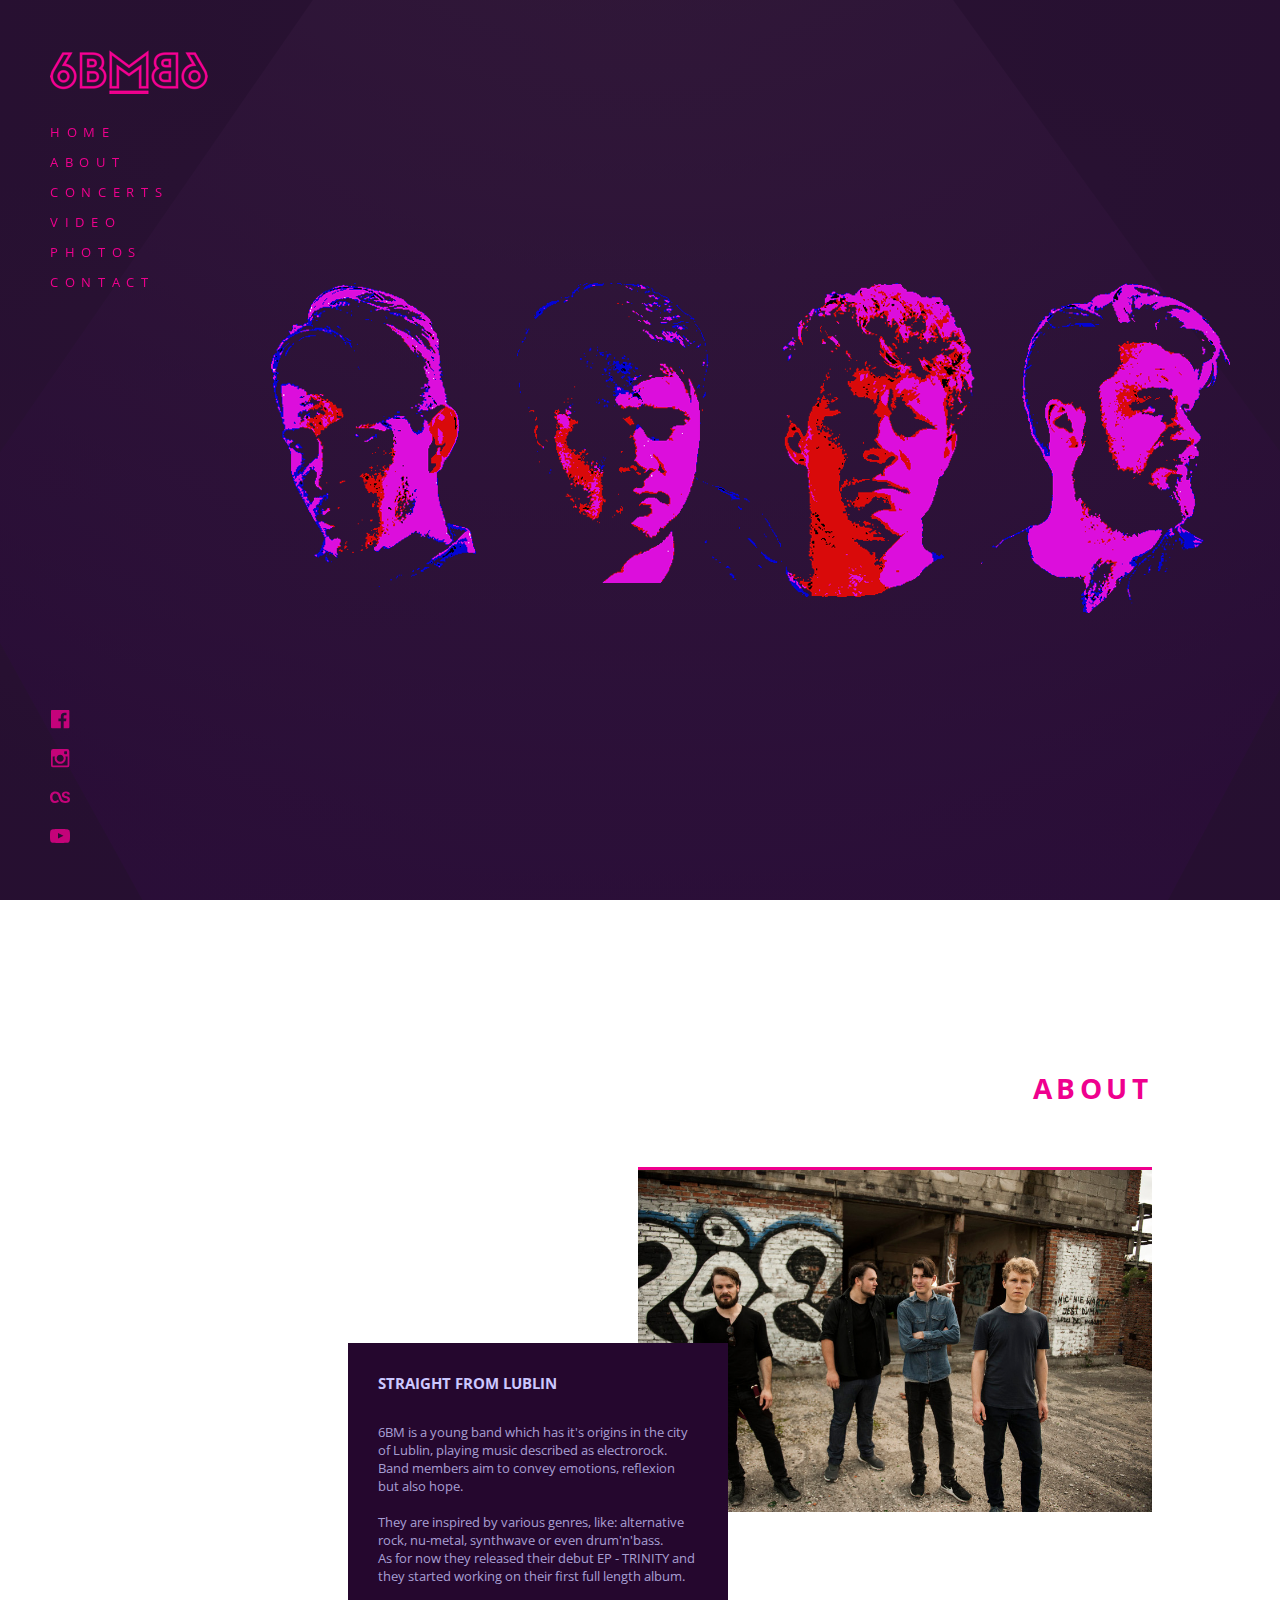
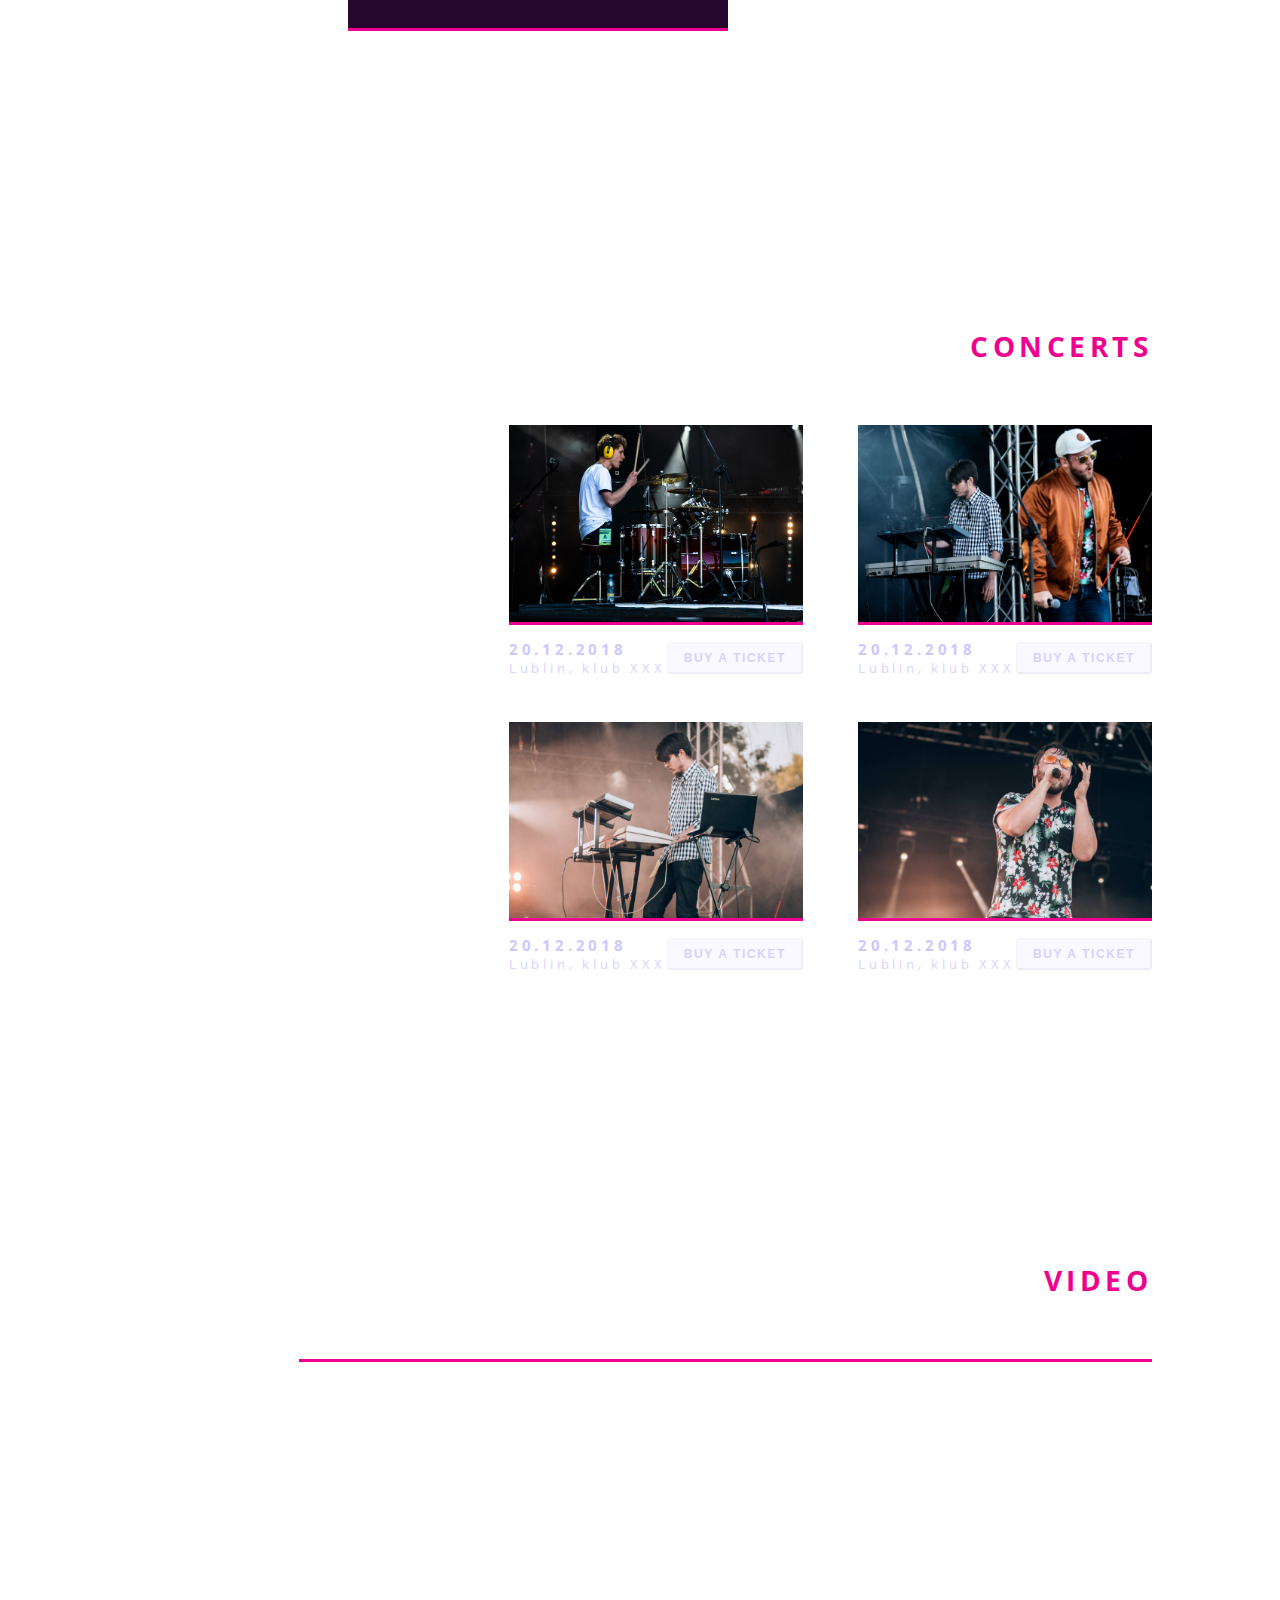
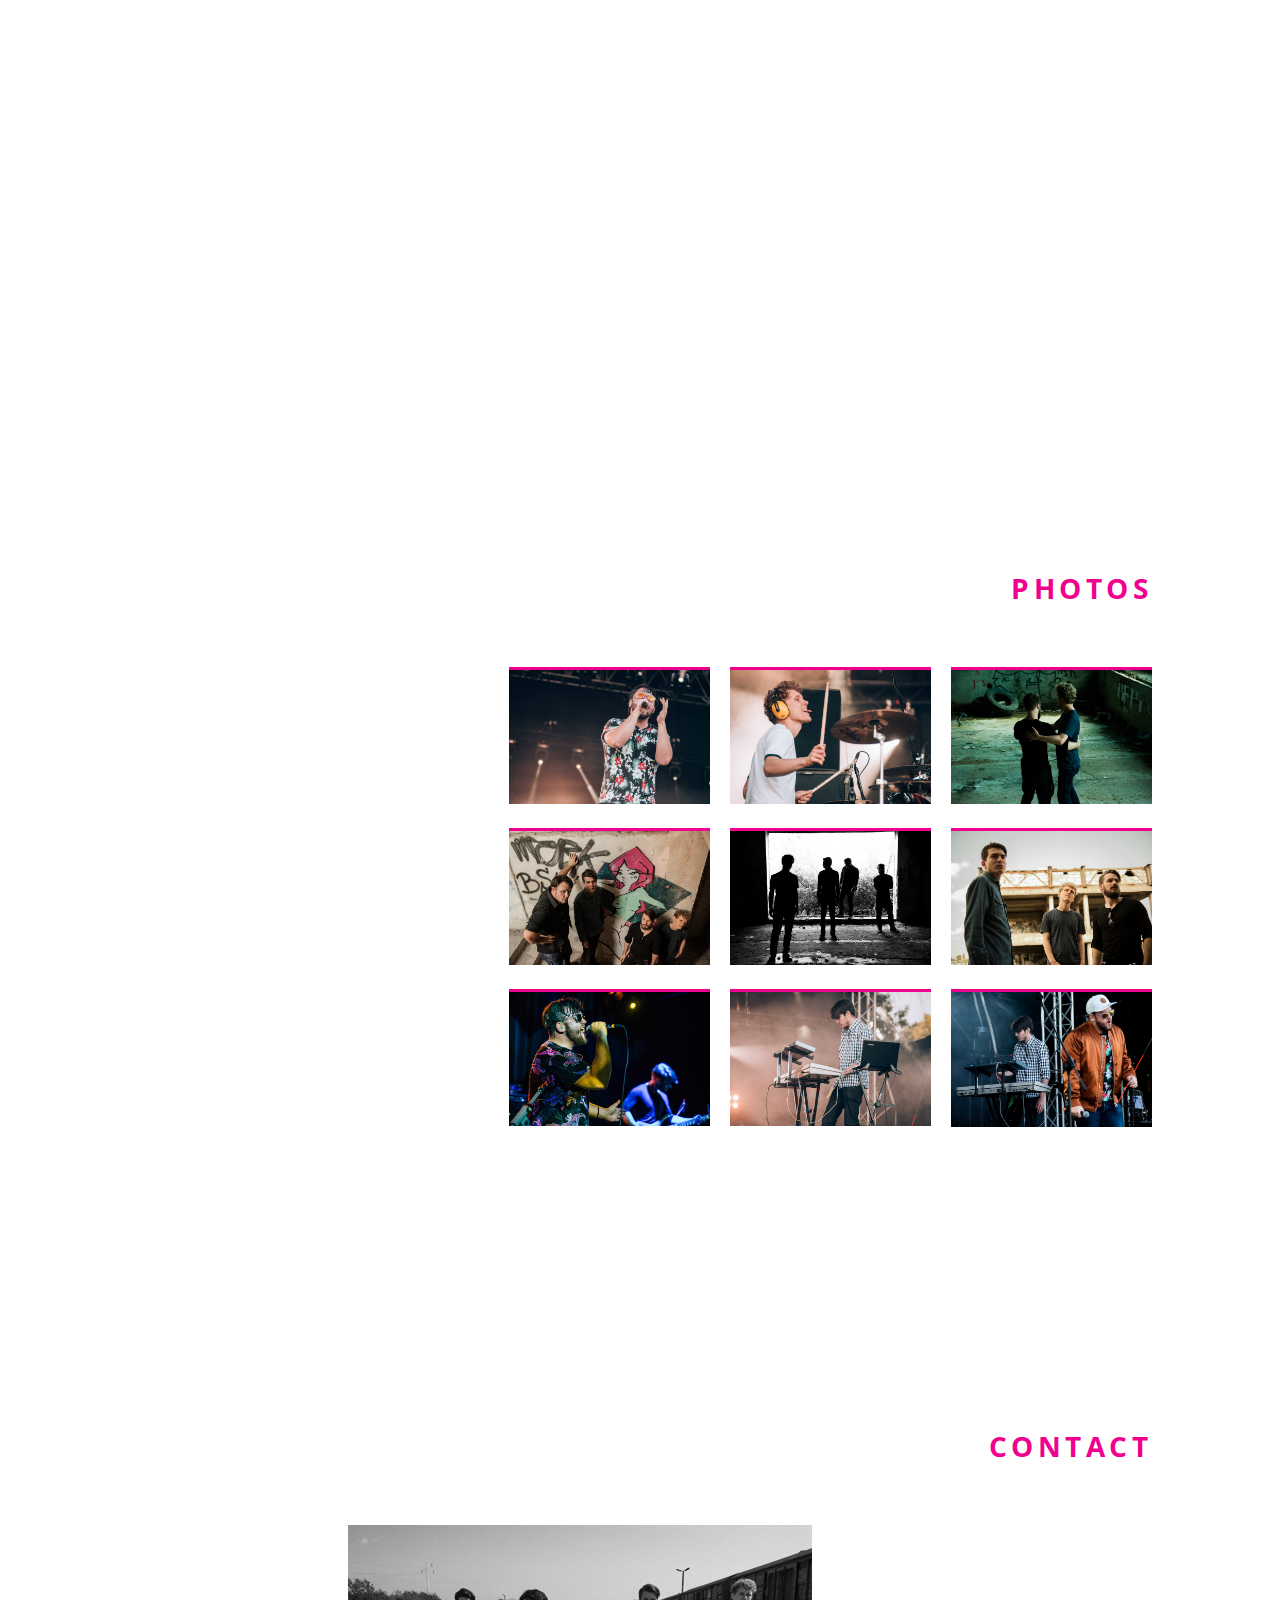
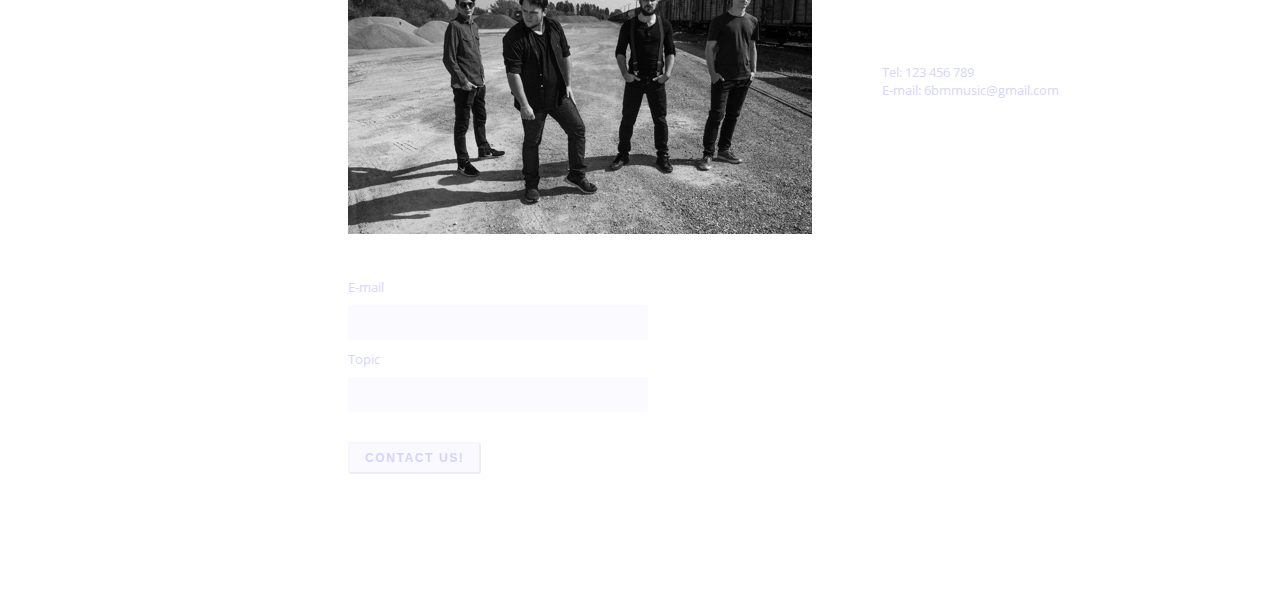
==== zadanie2/index.html @ facc5d97 "download example solution of task1" ====
<!DOCTYPE html>
<html lang="en">

<head>
    <title>6BM Band Official Website</title>
    <link rel="stylesheet" type="text/css" href="./style.css" />
    <link href="https://fonts.googleapis.com/css?family=Open+Sans:400,600,700" rel="stylesheet">
</head>

<body>
    <header class="page-header">
        <h1 class="page-brand">
            <img src="./images/logo.png" alt="6BM logo" />
        </h1>
        <nav class="page-navigation">
            <ul class="page-navigation__items">
                <li class="page-navigation__item">
                    <a class="page-navigation__link" href="#home">Home</a>
                </li>
                <li class="page-navigation__item">
                    <a class="page-navigation__link" href="#about">About</a>
                </li>
                <li class="page-navigation__item">
                    <a class="page-navigation__link" href="#concerts">Concerts</a>
                </li>
                <li class="page-navigation__item">
                    <a class="page-navigation__link" href="#video">Video</a>
                </li>
                <li class="page-navigation__item">
                    <a class="page-navigation__link" href="#photos">Photos</a>
                </li>
                <li class="page-navigation__item">
                    <a class="page-navigation__link" href="#contact">Contact</a>
                </li>
            </ul>
        </nav>
    </header>
    <main class="page-content">
        <section id="home" class="content-section home-section">
            <!--
                    ZAGADNIENIE PONADPROGRAMOWE

                    Nagłówek 'Home' nie jest pokazany na projekcie graficznym, ale dobrą praktyką
                    jest umieszczanie nagłówków przy każdej głównej sekcji strony.
                    Pozwoli to na użytkownikom czytników ekranowych (np. osobom niewidomym lub niedowidzącym)
                    na zorientowanie się w strukturze naszej strony.
                    A żeby zachować wygląd strony adekwatny do projektu graficznego,
                    można utworzyć pomocniczą klasę CSS (np. 'screen-reader-only'),
                    która będzie ukrywała dany element dla standardowego użytkownika.

                    Należy jednak pamiętać, że ukrywanie elementów strony może obniżyć ranking
                    pozycjonowania twojej strony (SEO) i powinniśmy starać się umieszczać elementy nagłówkowe
                    w projekcie graficznym.
                    Dlatego też trzeba świadomie stosować to rozwiązanie i jeśli bardziej zależy nam na
                    pozycjonowaniu niż dostępności, wtedy możemy użyć więcej niż jeden znacznik <h1> i
                    używać go jako głównego nagłówka danych sekcji (w przypadku naszego projektu <h2>
                    zamienilibyśmy na <h1>, a <h3> na <h2>).
                -->
            <h2 class="content-section__header screen-reader-only">Home</h2>
            <ul class="band-members">
                <li class="band-members__item">
                    <img class="band-members__image" src="./images/band-member01.png"
                        alt="Image of stylized keyboard player's face" />
                    <p class="band-members__name">Kamil Zgondek</p>
                    <p class="band-members__desc">Keyboard</p>
                </li>
                <li class="band-members__item">
                    <img class="band-members__image" src="./images/band-member02.png"
                        alt="Image of stylized vocalist's face" />
                    <p class="band-members__name">Łukasz Furman</p>
                    <p class="band-members__desc">Vocals</p>
                </li>
                <li class="band-members__item">
                    <img class="band-members__image" src="./images/band-member03.png"
                        alt="Image of stylized drummer's face" />
                    <p class="band-members__name">Kamil Majewski</p>
                    <p class="band-members__desc">Drums</p>
                </li>
                <li class="band-members__item">
                    <img class="band-members__image" src="./images/band-member04.png"
                        alt="Image of stylized bassist's face" />
                    <p class="band-members__name">Daniel Cajzer</p>
                    <p class="band-members__desc">Bass guitar</p>
                </li>
            </ul>

        </section>
        <section id="about" class="content-section">
            <h2 class="content-section__header">About</h2>
            <div class="about">
                <img class="about__image" src="./images/band01.jpg"
                    alt="Image of band members standing at the construction site" />
                <div class="about__desc">
                    <h3 class="about__desc-header">Straight from Lublin</h3>
                    <p class="about__desc-content">
                        6BM is a young band which has it's origins in the city of Lublin, playing music described as
                        electrorock.<br />
                        Band members aim to convey emotions, reflexion but also hope.<br /><br />
                        They are inspired by various genres, like: alternative rock, nu-metal, synthwave or even
                        drum'n'bass.<br />
                        As for now they released their debut EP - TRINITY and they started working on their first full
                        length album.
                    </p>
                </div>
            </div>
        </section>
        <section id="concerts" class="content-section">
            <h2 class="content-section__header">Concerts</h2>
            <div class="concerts">
                <article class="concerts__item">
                    <img class="concerts__image" src="./images/band02_WiechnikMarcin.jpg"
                        alt="Image of band drummer during a concert" />
                    <header class="concerts__info">
                        <div class="concerts__info-base">
                            <p class="concerts__date">20.12.2018</p>
                            <p class="concerts__location">Lublin, klub XXX</p>
                        </div>
                        <button class="button">Buy a ticket</button>
                    </header>
                </article>
                <article class="concerts__item">
                    <img class="concerts__image" src="./images/band03_WiechnikMarcin.jpg"
                        alt="Image of band vocalist and keyboard player during a concert" />
                    <header class="concerts__info">
                        <div class="concerts__info-base">
                            <p class="concerts__date">20.12.2018</p>
                            <p class="concerts__location">Lublin, klub XXX</p>
                        </div>
                        <button class="button">Buy a ticket</button>
                    </header>
                </article>
                <article class="concerts__item">
                    <img class="concerts__image" src="./images/band04_JakubBodys.jpg"
                        alt="Image of band keyboard player during a concert" />
                    <header class="concerts__info">
                        <div class="concerts__info-base">
                            <p class="concerts__date">20.12.2018</p>
                            <p class="concerts__location">Lublin, klub XXX</p>
                        </div>
                        <button class="button">Buy a ticket</button>
                    </header>
                </article>
                <article class="concerts__item">
                    <img class="concerts__image" src="./images/band05_JakubBodys.jpg"
                        alt="Image of band vocalist during a concert" />
                    <header class="concerts__info">
                        <div class="concerts__info-base">
                            <p class="concerts__date">20.12.2018</p>
                            <p class="concerts__location">Lublin, klub XXX</p>
                        </div>
                        <button class="button">Buy a ticket</button>
                    </header>
                </article>
            </div>
        </section>
        <section id="video" class="content-section">
            <h2 class="content-section__header">Video</h2>
            <iframe class="embedded-video" width="853" height="480"
                src="https://www.youtube.com/embed/AstRXh-vKNI?rel=0" frameborder="0" allow="autoplay; encrypted-media"
                allowfullscreen></iframe>
        </section>
        <section id="photos" class="content-section">
            <h2 class="content-section__header">Photos</h2>
            <ul class="gallery">
                <li class="gallery__item">
                    <img class="gallery__image" src="./images/band05_JakubBodys.jpg"
                        alt="Image of band vocalist during a concert" />
                </li>
                <li class="gallery__item">
                    <img class="gallery__image" src="./images/band06_JakubBodys.jpg"
                        alt="Image of band drummer during a concert" />
                </li>
                <li class="gallery__item">
                    <img class="gallery__image" src="./images/band07.jpg"
                        alt="Image of band members at the construction site" />
                </li>
                <li class="gallery__item">
                    <img class="gallery__image" src="./images/band08.jpg"
                        alt="Image of band members posing against the wall with graffiti" />
                </li>
                <li class="gallery__item">
                    <img class="gallery__image" src="./images/band09.jpg"
                        alt="Image of band members standing in the shadows" />
                </li>
                <li class="gallery__item">
                    <img class="gallery__image" src="./images/band10.jpg"
                        alt="Image of band members standing at the construction site" />
                </li>
                <li class="gallery__item">
                    <img class="gallery__image" src="./images/band11.jpg"
                        alt="Image of band vocalist during a concert" />
                </li>
                <li class="gallery__item">
                    <img class="gallery__image" src="./images/band04_JakubBodys.jpg"
                        alt="Image of band keyboard player during a concert" />
                </li>
                <li class="gallery__item">
                    <img class="gallery__image" src="./images/band03_WiechnikMarcin.jpg"
                        alt="Image of band vocalist and keyboard player during a concert" />
                </li>
            </ul>
        </section>
        <section id="contact" class="content-section">
            <h2 class="content-section__header">Contact</h2>
            <div class="contact">
                <div class="contact__item">
                    <img class="contact__img" src="./images/band12.jpg"
                        alt="Image of band members posing next to a train" />
                </div>
                <address class="contact__address">
                    Tel: 123 456 789<br />
                    E-mail: 6bmmusic@gmail.com
                </address>
                <form class="contact__form form">
                    <div class="form__field">
                        <label class="form__label" for="email">E-mail</label>
                        <input class="form__input" type="email" name="email" id="email" required />
                    </div>
                    <div class="form__field">
                        <label class="form__label" for="topic">Topic</label>
                        <input class="form__input" type="text" name="topic" id="topic" required />
                    </div>
                    <button class="button button--contact" type="submit">Contact us!</button>
                </form>
            </div>
        </section>
    </main>
    <footer class="page-footer">
        <!--
                ZAGADNIENIE PONADPROGRAMOWE

                Podobnie jak wyżej, nagłówek jest utworzony dla użytku czytników ekranowych.
            -->
        <h2 class="screen-reader-only">Social media links</h2>
        <ul class="social-links">
            <li class="social-links__item">
                <a class="social-links__link" href="https://www.facebook.com/6BMband/">
                    <img class="social-links__img" src="./images/fb.svg" alt="Facebook" />
                </a>
            </li>
            <li class="social-links__item">
                <a class="social-links__link" href="https://www.instagram.com/6bmband/">
                    <img class="social-links__img" src="./images/insta.svg" alt="Instagram" />
                </a>
            </li>
            <li class="social-links__item">
                <a class="social-links__link" href="http://last.fm/">
                    <img class="social-links__img" src="./images/last.svg" alt="Last.fm" />
                </a>
            </li>
            <li class="social-links__item">
                <a class="social-links__link" href="https://www.youtube.com/channel/UCDqm0F_UFieDt_C4TRPbepQ">
                    <img class="social-links__img" src="./images/yout.svg" alt="Youtube" />
                </a>
            </li>
        </ul>
    </footer>
</body>

</html>
---- zadanie2/style.css ----
/*
Przeglądarki internetowe nadają znacznikom HTML wartości początkowe,
które się różnią w zależności od producenta (np. Chrome, Firefox, Opera, Internet Explorer, Microsoft Edge).
Dlatego popularną praktyką jest tworzenie tzw. resetów,
czyli plików CSS zawierających reguły, które nadpisują te wartości,
aby były one jednolite niezalenie od przeglądarki.

Więcej na ten temat: https://cssreset.com/what-is-a-css-reset/
*/

* {
    box-sizing: border-box;
}

body {
    margin: 0;
    padding: 0;
    /*
    "background-image" - ustawiamy obrazek z projektu graficznego jako tło całej witryny
    "background-size: cover" sprawia, że obrazek tła będzie skalowany tak, żeby wypełniać ekran w całości
        niezależnie od proporcji ekranu
    ""

    */
    background-image: url('./images/background.svg');
    /*
    */
    background-size: cover;
    background-position: center;
    background-repeat: no-repeat;
    background-attachment: fixed;
}

h1, h2, h3 {
    margin: 0;
}

ul {
    list-style: none;
    margin: 0;
    padding: 0;
}

/*
ZAGADNIENIE PONADPROGRAMOWE

Rekomendowany zestaw właściwości, które pozwalają na ukrycie tekstu w taki sposób,
że będzie niewidoczny do standardowego użytkownika, a czytniki ekranowe wciąż będą go czytać.

Więcej na ten temat: https://webaim.org/techniques/css/invisiblecontent/
*/
.screen-reader-only {
    position: absolute;
    left: -10000px;
    top: auto;
    width: 1px;
    height: 1px;
    overflow: hidden;
}

/*
######################################
TYPOGRAFIA
######################################
*/

body {
    color: rgba(204, 200, 255, 0.8);
    font-family: 'Open Sans', sans-serif;
    font-size: 13px;
    font-weight: normal;
}

a {
    color: #EF008E;
    text-decoration: none;
}

/*
######################################
PRZYCISKI
######################################
*/

.button {
    padding: 7px 15px;
    border-radius: 3px;
    background-color: rgba(204, 200, 255, 0.1);
    border-color: rgba(204, 200, 255, 0.1);

    color: rgba(204, 200, 255, 0.8);
    font-size: 12px;
    font-weight: 600;
    text-transform: uppercase;
    letter-spacing: 1.6px;
    cursor: pointer;
}

.button--contact {
    margin-top: 20px;
}

/*
######################################
FORMULARZE
######################################
*/

.form__field {
    margin-bottom: 10px;
}

.form__label {
    display: block;
    margin-bottom: 9px;
}

.form__input {
    display: block;
    height: 35px;
    width: 300px;
    padding: 10px 15px;
    border: none;
    border-radius: 4px;
    background-color: rgba(219, 216, 251, 0.1);
}

/*
######################################
GŁÓWNY LAYOUT STRONY
######################################
*/

/*
Ustawiając sekcje nagłówka i stopki w pozycji 'fixed' sprawiamy,
że niezależnie od pozycji paska przewijania elementy te będą znajdowały się
w tej samej pozycji względem okna przeglądarki.
Natomiast pozycję tę ustawiamy za pomocą parametrów 'top', 'bottom', 'right', 'left'.
*/
.page-header {
    position: fixed;
    top: 50px;
    left: 50px;
}

.page-footer {
    position: fixed;
    bottom: 50px;
    left: 50px;
}

/*
Lewy margines ustawiony na kontenerze z główną zawartością strony sprawia,
że nie będzie ona nachodzić na nagłówek i stopkę niezależnie od pozycji paska przewijania.
Na projekcie graficznym sekcja menu ma szerokość około 170px i jest oddalona od krawędzi ekranu
o 50px, więc można założyć, że 220px marginesu będzie wartością stosunkowo bezpieczną.
Z kolei spady (padding) nadane na kontener wyznaczają minimalną odległość, na jaką będzie oddalona
treść strony od otaczających ją granic kontenera (wartość "0 10%" jest
skrótem od padding-top: 0, padding-bottom: 0, padding-left: 10%, padding-right: 10%).
Więcej skrótów paddingu: https://developer.mozilla.org/en-US/docs/Web/CSS/padding
Właściwość "text-align: right" przykleja zawartość do prawej strony
(oddziałuje na elementy, które są elementami inline'owymi, np. tekst, znaczniki <a>, <span> czy elementy z nadanym stylem "display: inline-block").
*/
.page-content {
    margin-left: 220px;
    padding: 0 10%;
}

/*
######################################
NAWIGACJA
######################################
*/

.page-navigation__items {
    padding-top: 15px;
}

.page-navigation__link {
    line-height: 30px;
    text-transform: uppercase;
    letter-spacing: 6.7px;
}

/*
######################################
LINKI DO SOCIAL MEDIA
######################################
*/


.social-links__item + .social-links__item {
    margin-top: 15px;
}

.social-links__img {
    width: 20px;
    height: 20px;
}

/*
######################################
STYLE WSPÓLNE DLA WSZYSTKICH SEKCJI
######################################
*/

/*
Projekt graficzny zakłada, że każda sekcja strony będzie wypełniać całą wysokość okna przeglądarki
lub więcej, jeśli zawartość danej sekcji jest wyższa. Dlatego świetnym rozwiązaniem
będzie użycie jednostki "vh", która oznacza 1% wysokości okna przeglądarki z właściwością "min-height",
która wymusza wysokość elementu na zadaną wartość lub wyższą.

Następnie sekcje zostają zdefiniowane jako kontener flexbox (display: flex) co pozwala
na większą kontrolę nad zachowaniem elementów wewnątrz.
Zakładamy, ze każda sekcja strony ma bazową strukturę w formacie:

    <section class="content-section">
        <h2 class="content-section__header">{nagłówek sekcji}</h2>
        <div class="content-section__body">
            {zawartość sekcji}
        </div>
    </section>
*/
.content-section {
    display: flex;
    flex-direction: column;
    justify-content: center;
    align-items: flex-end;
    min-height: 100vh;
}

.content-section__header {
    margin-bottom: 60px;
    color: #EF008E;
    font-size: 28px;
    font-weight: bold;
    letter-spacing: 4.5px;
    text-transform: uppercase;
}

.content-section__body {
    flex-grow: 1;
}

/*
######################################
SEKCJA "HOME"
######################################
*/

.content-section.home-section {
    align-items: center;
}

.band-members {
    display: flex;
    flex-direction: row;
    align-items: center;
}

/*
Tymczasowo ukrywamy tę sekcję, zajmiemy się nią na następnych zajęciach.
*/
.band-members__name,
.band-members__desc {
    display: none;
}

/*
######################################
SEKCJA "ABOUT"
######################################
*/

/*
Żeby ustawić opis zespołu w rogu zdjęcia, można zastosować popularną sztuczkę z pozycjonowaniem.
Wykorzystuje ona właściwość elementów z "position: absolute", których położenie jest ustalane
względem najbliższego mu rodzica, który jest pozycjonowany (ma ustawione "position" na inne
niż "static", czyli "absolute", "relative", "fixed" lub "sticky").

Dlatego gdy na jego rodzica "about" ustawimy "position: relative" (które bez parametrów
dodatkowych top, left, bottom, right, nic nie zmienia w jego pozycji), to zawarty w nim
element "about__desc" ustawia się absolutnie względem niego.

Gdy dodamy wartości "left: -290px" i "bottom: -115px", wtedy "about__desc" będzie wystawać
z lewego dolnego rogu "about" dokładnie o te odległości.

Natomiast aby nie dopuścić do sytuacji, że wystający "about__desc" nachodził
na sąsiadujące sekcje na stronie, nadajemy "about" marginesy adekwatne do odległości
podane przy pozycjonowaniu "about_desc".
*/
.about {
    position: relative;
    margin-left: 290px;
    margin-bottom: 115px;
}

.about__image {
    max-width: 100%;
    border-top: 3px solid #EF008E;
}

.about__desc-header {
    margin-bottom: 30px;
    color: #CCC8FF;
    font-size: 15px;
    font-weight: bold;
    text-transform: uppercase;
}

.about__desc {
    position: absolute;
    left: -290px;
    bottom: -115px;
    width: 380px;
    padding: 30px;
    background-color: #25072e;
    border-bottom: 3px solid #EF008E;
}

/*
######################################
SEKCJA "CONCERTS"
######################################
*/

.concerts {
    width: 80%;
    display: grid;
    grid-template-columns: repeat(2, 1fr);
    column-gap: 55px;
    row-gap: 45px;
}

.concerts__image {
    max-width: 100%;
    border-bottom: 3px solid #EF008E;
}

.concerts__info {
    display: flex;
    flex-direction: row;
    align-items: center;
    padding-top: 10px;
}

.concerts__info-base {
    flex-grow: 1;
}

.concerts__date {
    margin: 0;
    color: #CCC8FF;
    font-size: 15px;
    font-weight: bold;
    text-transform: uppercase;
    letter-spacing: 3.8px;
}

.concerts__location {
    margin: 0;
    letter-spacing: 3.8px;
}

/*
######################################
SEKCJA "VIDEO"
######################################
*/

.embedded-video {
    border-top: 3px solid #EF008E;
}

/*
######################################
SEKCJA "PHOTOS"
######################################
*/

.gallery {
    width: 80%;
    display: grid;
    grid-template-columns: repeat(3, 1fr);
    gap: 20px;
}

.gallery__image {
    max-width: 100%;
    border-top: 3px solid #EF008E;
}

/*
######################################
SEKCJA "CONTACT"
######################################
*/

.contact {
    display: flex;
    flex-direction: row;
    flex-wrap: wrap;
    align-items: center;
}

.contact__img {
    max-width: 100%;
}

.contact__address {
    padding: 70px;
    font-style: normal;
}

.contact__form {
    flex-basis: 50%;
    padding-top: 40px;
}
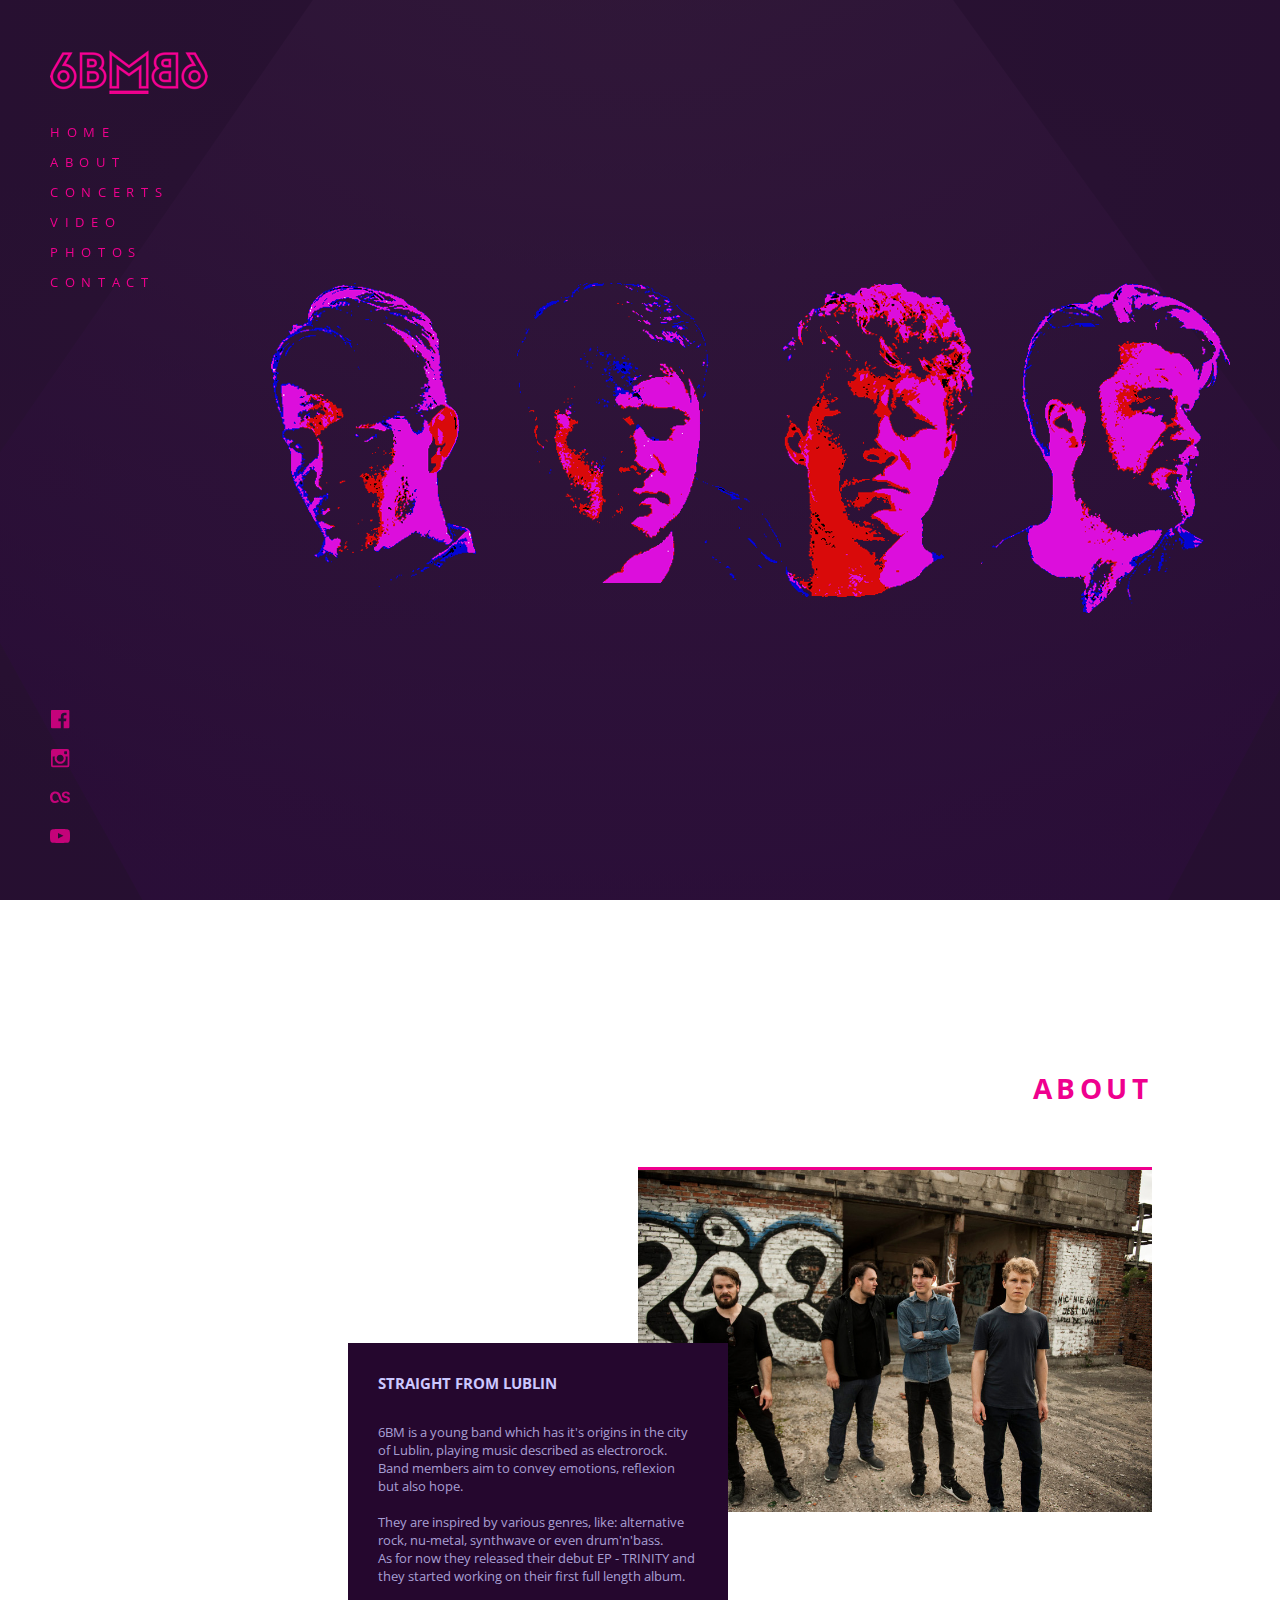
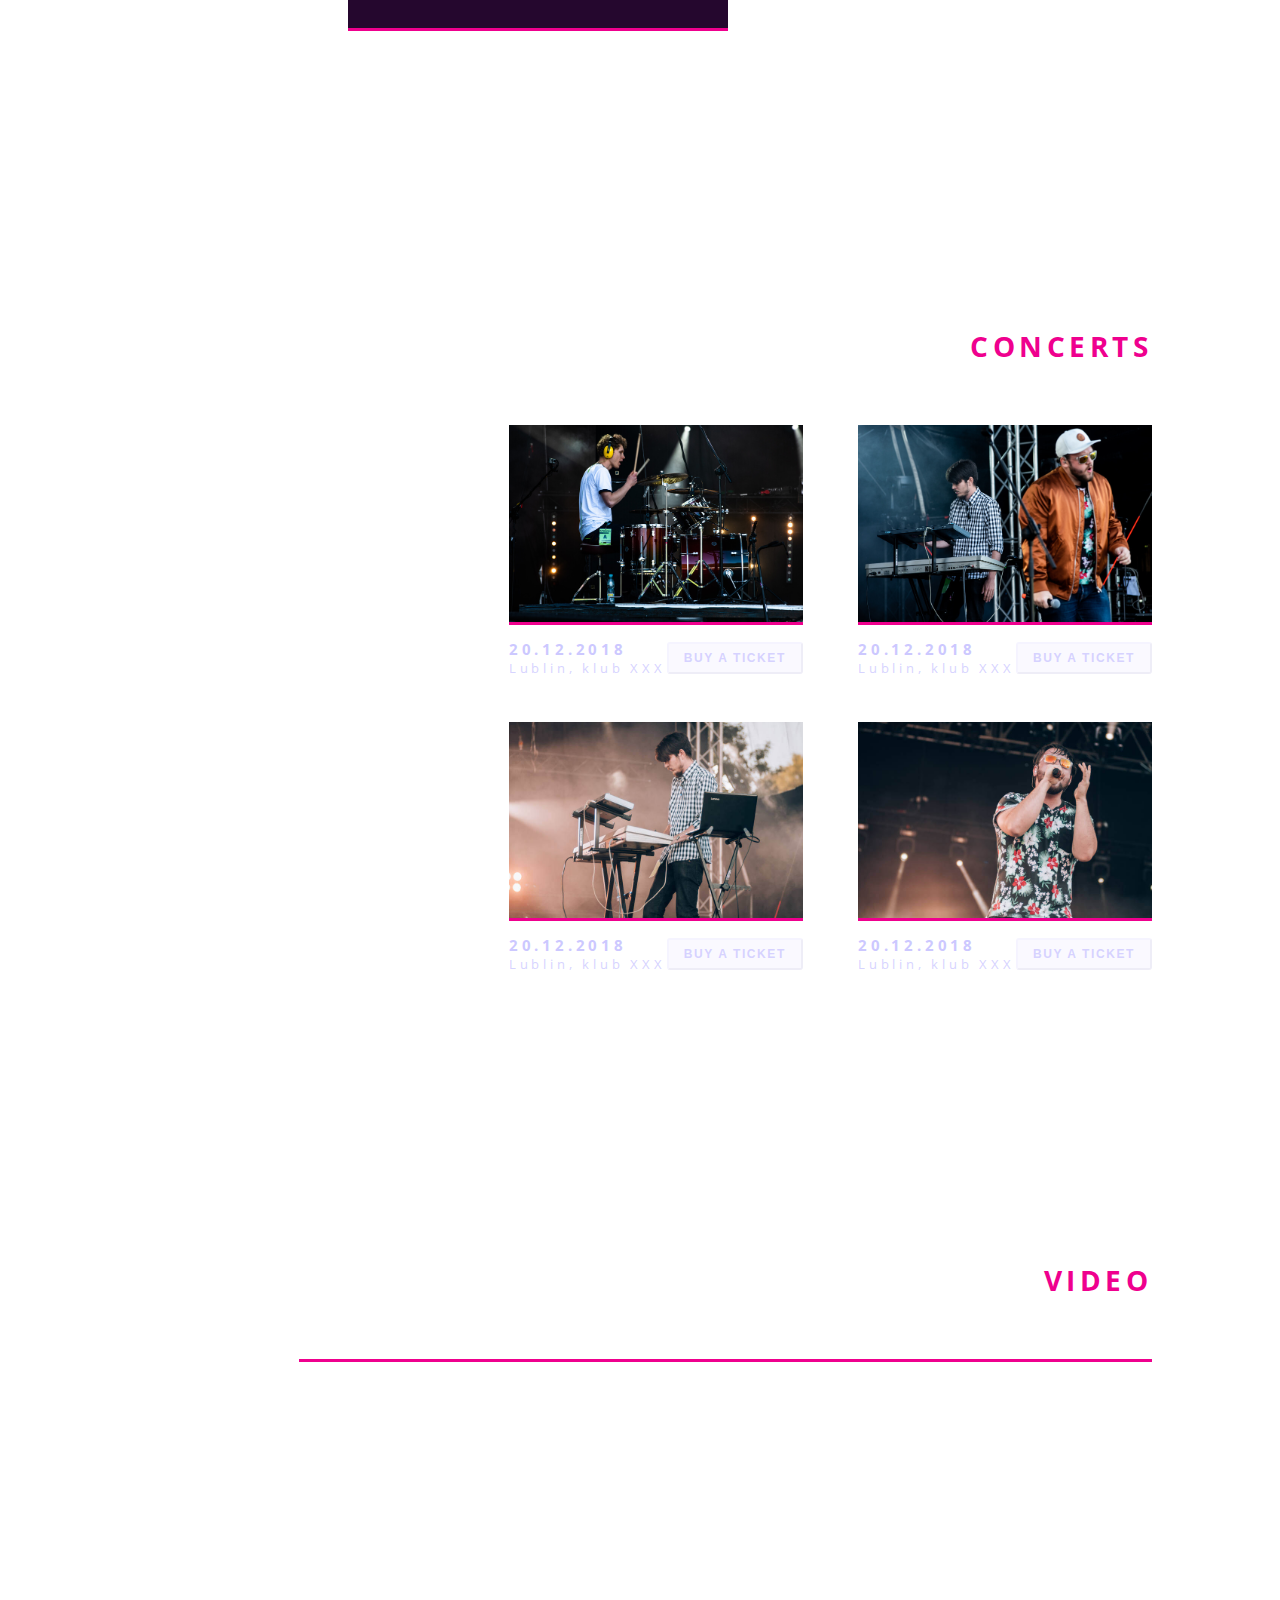
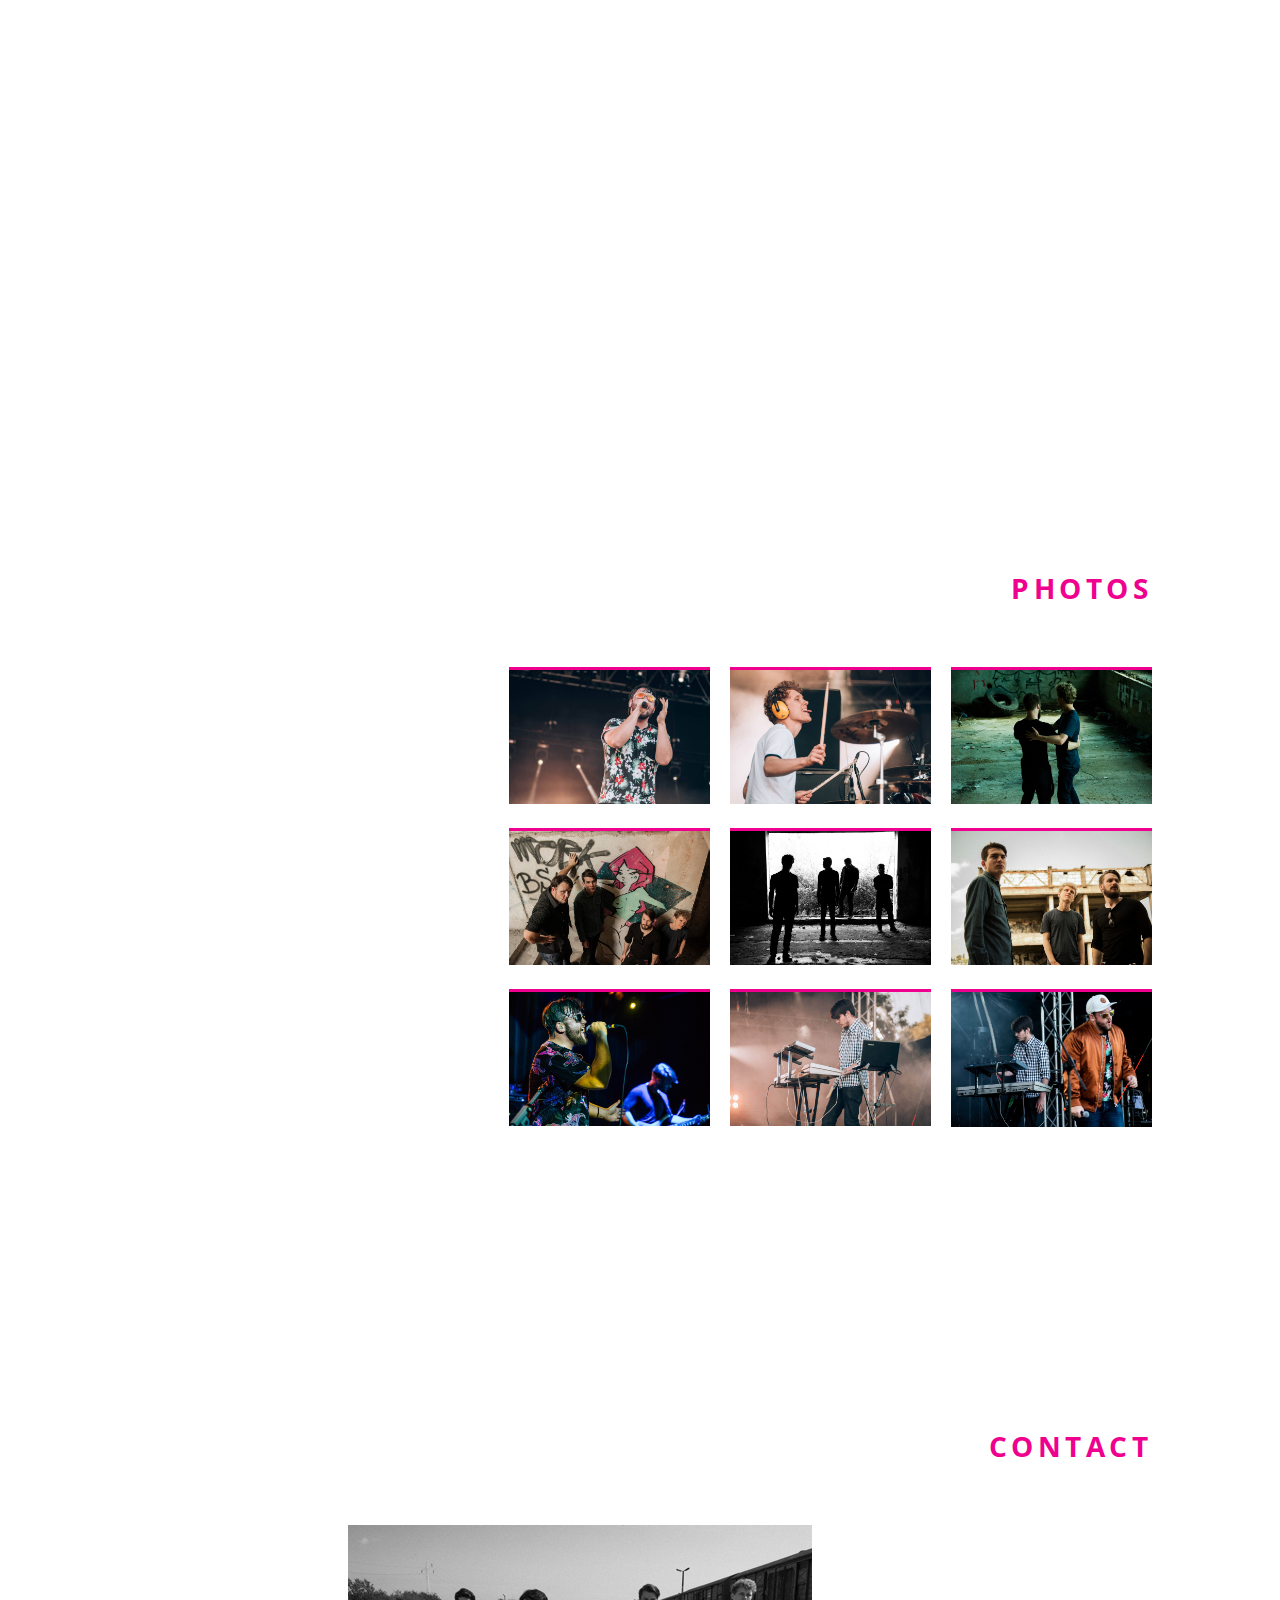
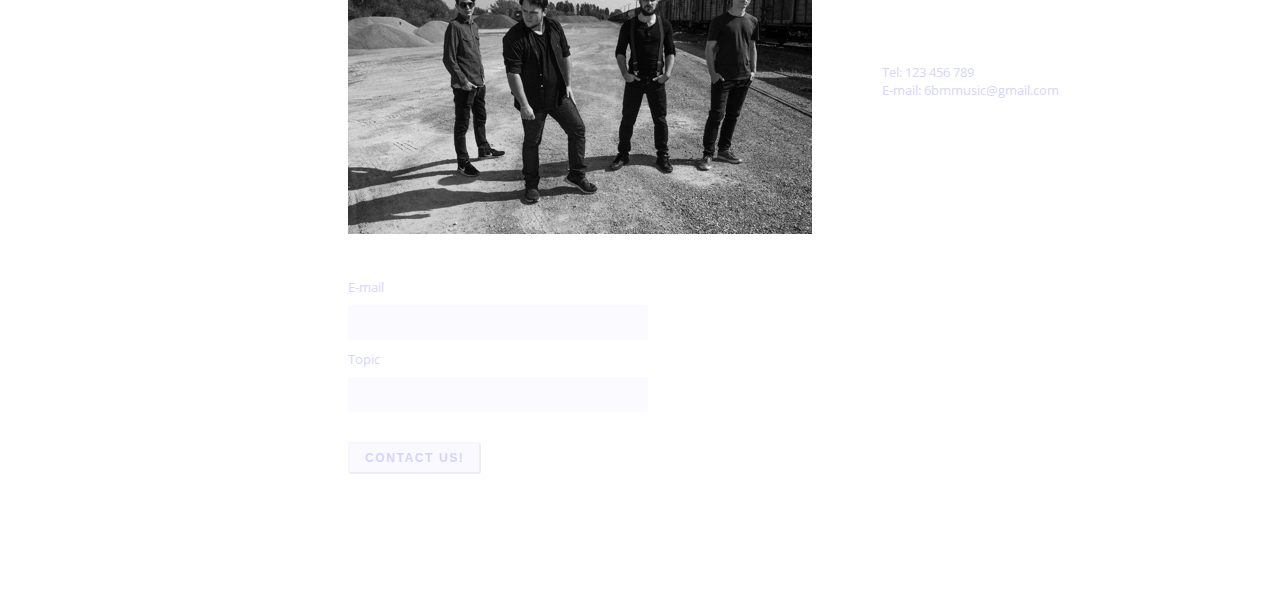
==== commit 036b2801: "task2 ready" ====
--- a/zadanie2/index.html
+++ b/zadanie2/index.html
@@ -5,6 +5,7 @@
     <title>6BM Band Official Website</title>
     <link rel="stylesheet" type="text/css" href="./style.css" />
     <link href="https://fonts.googleapis.com/css?family=Open+Sans:400,600,700" rel="stylesheet">
+    <meta name="viewport" content="width=device-width, initial-scale=1">
 </head>
 
 <body>
@@ -108,7 +109,10 @@
             <h2 class="content-section__header">Concerts</h2>
             <div class="concerts">
                 <article class="concerts__item">
-                    <img class="concerts__image" src="./images/band02_WiechnikMarcin.jpg"
+                    <img class="concerts__image" src="./images/band02_WiechnikMarcin@3.jpg"
+                        srcset="./images/band02_WiechnikMarcin.jpg 195w,
+                        ./images/band02_WiechnikMarcin@2.jpg 390w,
+                        ./images/band02_WiechnikMarcin@3.jpg 780w"
                         alt="Image of band drummer during a concert" />
                     <header class="concerts__info">
                         <div class="concerts__info-base">
@@ -119,7 +123,10 @@
                     </header>
                 </article>
                 <article class="concerts__item">
-                    <img class="concerts__image" src="./images/band03_WiechnikMarcin.jpg"
+                    <img class="concerts__image" src="./images/band03_WiechnikMarcin@3.jpg"
+                        srcset="./images/band03_WiechnikMarcin.jpg 195w,
+                        ./images/band03_WiechnikMarcin@2.jpg 390w,
+                        ./images/band03_WiechnikMarcin@3.jpg 780w"
                         alt="Image of band vocalist and keyboard player during a concert" />
                     <header class="concerts__info">
                         <div class="concerts__info-base">
@@ -130,7 +137,10 @@
                     </header>
                 </article>
                 <article class="concerts__item">
-                    <img class="concerts__image" src="./images/band04_JakubBodys.jpg"
+                    <img class="concerts__image" src="./images/band04_JakubBodys@3.jpg"
+                        srcset="./images/band04_JakubBodys.jpg 195w,
+                        ./images/band04_JakubBodys@2.jpg 390w,
+                        ./images/band04_JakubBodys@3.jpg 780w"
                         alt="Image of band keyboard player during a concert" />
                     <header class="concerts__info">
                         <div class="concerts__info-base">
@@ -141,7 +151,10 @@
                     </header>
                 </article>
                 <article class="concerts__item">
-                    <img class="concerts__image" src="./images/band05_JakubBodys.jpg"
+                    <img class="concerts__image" src="./images/band05_JakubBodys@3.jpg"
+                        srcset="./images/band05_JakubBodys.jpg 195w,
+                        ./images/band05_JakubBodys@2.jpg 390w,
+                        ./images/band05_JakubBodys@3.jpg 780w"
                         alt="Image of band vocalist during a concert" />
                     <header class="concerts__info">
                         <div class="concerts__info-base">
@@ -163,39 +176,66 @@
             <h2 class="content-section__header">Photos</h2>
             <ul class="gallery">
                 <li class="gallery__item">
-                    <img class="gallery__image" src="./images/band05_JakubBodys.jpg"
+                    <img class="gallery__image" src="./images/band05_JakubBodys@3.jpg"
+                        srcset="./images/band05_JakubBodys.jpg 195w,
+                                ./images/band05_JakubBodys@2.jpg 390w,
+                                ./images/band05_JakubBodys@3.jpg 780w"
                         alt="Image of band vocalist during a concert" />
                 </li>
                 <li class="gallery__item">
-                    <img class="gallery__image" src="./images/band06_JakubBodys.jpg"
+                    <img class="gallery__image" src="./images/band06_JakubBodys@3.jpg"
+                        srcset="./images/band06_JakubBodys.jpg 195w,
+                        ./images/band06_JakubBodys@2.jpg 390w,
+                        ./images/band06_JakubBodys@3.jpg 780w"
                         alt="Image of band drummer during a concert" />
                 </li>
                 <li class="gallery__item">
-                    <img class="gallery__image" src="./images/band07.jpg"
+                    <img class="gallery__image" src="./images/band07@3.jpg"
+                        srcset="./images/band07.jpg 195w,
+                        ./images/band07@2.jpg 390w,
+                        ./images/band07@3.jpg 780w"
                         alt="Image of band members at the construction site" />
                 </li>
                 <li class="gallery__item">
-                    <img class="gallery__image" src="./images/band08.jpg"
+                    <img class="gallery__image" src="./images/band08@3.jpg"
+                        srcset="./images/band08.jpg 195w,
+                        ./images/band08@2.jpg 390w,
+                        ./images/band08@3.jpg 780w"
                         alt="Image of band members posing against the wall with graffiti" />
                 </li>
                 <li class="gallery__item">
-                    <img class="gallery__image" src="./images/band09.jpg"
+                    <img class="gallery__image" src="./images/band09@3.jpg"
+                        srcset="./images/band09.jpg 195w,
+                        ./images/band09@2.jpg 390w,
+                        ./images/band09@3.jpg 780w"
                         alt="Image of band members standing in the shadows" />
                 </li>
                 <li class="gallery__item">
-                    <img class="gallery__image" src="./images/band10.jpg"
+                    <img class="gallery__image" src="./images/band10@3.jpg"
+                        srcset="./images/band10.jpg 195w,
+                        ./images/band10@2.jpg 390w,
+                        ./images/band10@3.jpg 780w"
                         alt="Image of band members standing at the construction site" />
                 </li>
                 <li class="gallery__item">
-                    <img class="gallery__image" src="./images/band11.jpg"
+                    <img class="gallery__image" src="./images/band11@3.jpg"
+                        srcset="./images/band11.jpg 195w,
+                        ./images/band11@2.jpg 390w,
+                        ./images/band11@3.jpg 780w"
                         alt="Image of band vocalist during a concert" />
                 </li>
                 <li class="gallery__item">
-                    <img class="gallery__image" src="./images/band04_JakubBodys.jpg"
+                    <img class="gallery__image" src="./images/band04_JakubBodys@3.jpg"
+                        srcset="./images/band04_JakubBodys.jpg 195w,
+                        ./images/band04_JakubBodys@2.jpg 380w,
+                        ./images/band04_JakubBodys@3.jpg 780w"
                         alt="Image of band keyboard player during a concert" />
                 </li>
                 <li class="gallery__item">
-                    <img class="gallery__image" src="./images/band03_WiechnikMarcin.jpg"
+                    <img class="gallery__image" src="./images/band03_WiechnikMarcin@3.jpg"
+                        srcset="./images/band03_WiechnikMarcin.jpg 195w,
+                        ./images/band03_WiechnikMarcin@2.jpg 390w,
+                        ./images/band03_WiechnikMarcin@3.jpg 780w"
                         alt="Image of band vocalist and keyboard player during a concert" />
                 </li>
             </ul>
--- a/zadanie2/style.css
+++ b/zadanie2/style.css
@@ -100,6 +100,11 @@
     margin-top: 20px;
 }
 
+@media(max-width: 360px) {
+    .button {
+        width: 100%;
+    }
+}
 /*
 ######################################
 FORMULARZE
@@ -125,6 +130,13 @@
     background-color: rgba(219, 216, 251, 0.1);
 }
 
+@media(max-width: 360px) {
+    .form__field,
+    .form__input {
+        width: 100%;
+    }
+}
+
 /*
 ######################################
 GŁÓWNY LAYOUT STRONY
@@ -149,6 +161,17 @@
     left: 50px;
 }
 
+@media(max-width: 360px) {
+    .page-brand {
+        text-align: center;
+    }
+
+    .page-header,
+    .page-footer {
+        position: static;
+        margin: 20px 5%;
+    }
+}
 /*
 Lewy margines ustawiony na kontenerze z główną zawartością strony sprawia,
 że nie będzie ona nachodzić na nagłówek i stopkę niezależnie od pozycji paska przewijania.
@@ -166,6 +189,14 @@
     padding: 0 10%;
 }
 
+@media(max-width: 360px) { 
+    .page-content {
+        margin-left: 0;
+        padding: 0 5%;
+        width: 100%;
+    }
+}
+
 /*
 ######################################
 NAWIGACJA
@@ -182,6 +213,14 @@
     letter-spacing: 6.7px;
 }
 
+@media(max-width: 360px) {
+    .page-navigation__link {
+        display: block;
+        padding: 5px;
+        text-align: center;
+    }
+}
+
 /*
 ######################################
 LINKI DO SOCIAL MEDIA
@@ -196,6 +235,21 @@
 .social-links__img {
     width: 20px;
     height: 20px;
+}
+
+@media(max-width: 360px) {
+    .social-links {
+        display: flex;
+        justify-content: space-between;
+    }
+
+    .social-links__item {
+        display: block;
+    }
+
+    .social-links__item + .social-links__item {
+        margin-top: 0;
+    }
 }
 
 /*
@@ -242,6 +296,20 @@
     flex-grow: 1;
 }
 
+
+@media(max-width: 360px) { 
+    .content-section {
+        flex-wrap: wrap;
+        align-items: flex-start;
+        min-height: unset;
+    }
+
+    .content-section__header {
+        margin-top: 30px;
+        margin-bottom: 10px;
+    }
+}
+
 /*
 ######################################
 SEKCJA "HOME"
@@ -258,12 +326,41 @@
     align-items: center;
 }
 
+@media(max-width: 360px) {
+    .band-members {
+        flex-wrap: wrap;
+        justify-content: center;
+    }
+
+    .band-members__image {
+        width: 80%;
+    }
+}
 /*
 Tymczasowo ukrywamy tę sekcję, zajmiemy się nią na następnych zajęciach.
 */
+
+
 .band-members__name,
 .band-members__desc {
     display: none;
+}
+
+@media(max-width: 360px) {
+    .band-members__name,
+    .band-members__desc {
+        display: block;
+        text-align: center;
+    }
+
+    .band-members__name {
+        margin-top: 0;
+        font-weight: bold;
+    }
+
+    .band-members__desc {
+        margin-bottom: 30px;
+    }
 }
 
 /*
@@ -318,6 +415,19 @@
     border-bottom: 3px solid #EF008E;
 }
 
+@media(max-width: 360px) {
+    .about {
+        position: relative;
+        margin-left: 0;
+        margin-bottom: 0;
+    }
+
+    .about__desc {
+        position: static;
+        width: 100%;
+    }
+}
+
 /*
 ######################################
 SEKCJA "CONCERTS"
@@ -362,6 +472,21 @@
     letter-spacing: 3.8px;
 }
 
+@media(max-width: 360px) {
+    .concerts {
+        grid-template-columns: 1fr;
+        width: 100%;
+    }
+
+    .concerts__info {
+        flex-wrap: wrap;
+    }
+
+    .concerts__info-base {
+        margin-bottom: 5px;
+    }
+}
+
 /*
 ######################################
 SEKCJA "VIDEO"
@@ -372,6 +497,13 @@
     border-top: 3px solid #EF008E;
 }
 
+@media(max-width: 360px) {
+    .embedded-video {
+        width: 100%;
+        height: 100%;
+    }
+}
+
 /*
 ######################################
 SEKCJA "PHOTOS"
@@ -379,15 +511,45 @@
 */
 
 .gallery {
+    display: flex;
     width: 80%;
-    display: grid;
-    grid-template-columns: repeat(3, 1fr);
-    gap: 20px;
+    flex-wrap: wrap;
+    justify-content: flex-end;
+}
+
+.gallery__item {
+    width: 33%;
 }
 
 .gallery__image {
-    max-width: 100%;
     border-top: 3px solid #EF008E;
+}
+
+@supports(display: grid) {
+    .gallery {
+        display: grid;
+        grid-template-columns: repeat(3, 1fr);
+        gap: 20px;
+    }
+
+    .gallery__image {
+        max-width: 100%;
+    }
+
+    .gallery__item {
+        width: 100%;
+    }
+}
+
+@media(max-width: 360px) {
+    .gallery {
+        display: flex;
+        width: 100%;
+    }
+
+    .gallery__item {
+        width: 100%;
+    }
 }
 
 /*
@@ -416,3 +578,15 @@
     flex-basis: 50%;
     padding-top: 40px;
 }
+
+@media(max-width: 360px) {
+    .contact__address {
+        padding: 10px 0;
+    }
+
+    .contact__form {
+        padding-top: 0;
+        flex-basis: unset;
+        width: 100%;
+    }
+}